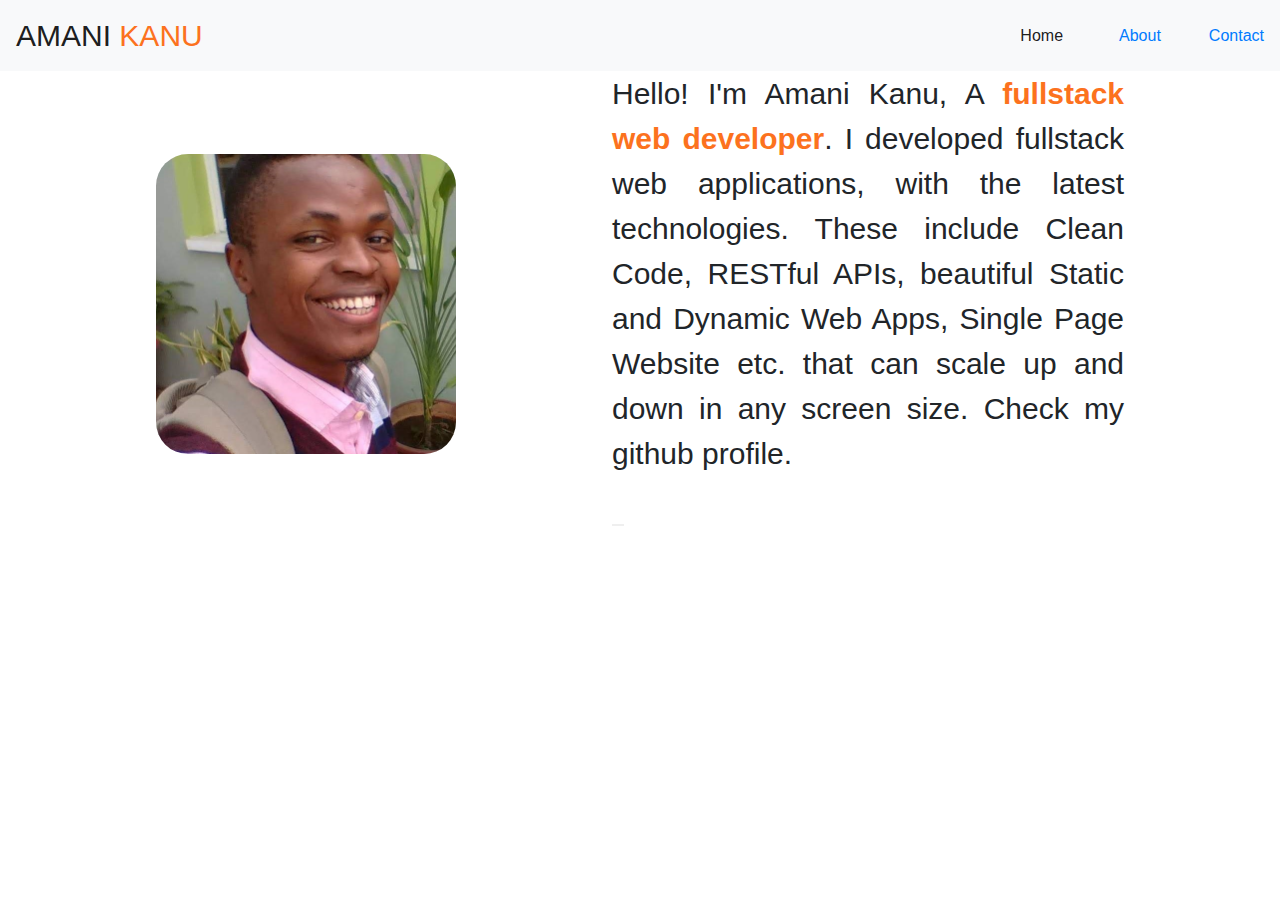
==== index.html @ 49bdc662 "personal summary with responsiveness added" ====
<!DOCTYPE html>
<html lang="en">

<head>
    <meta charset="UTF-8">
    <meta name="viewport" content="width=device-width, initial-scale=1.0">
    <meta http-equiv="X-UA-Compatible" content="ie=edge">
</head>

<body>
    <!-- include navbar file -->
    <div w3-include-html="header.html"></div>

    <div class="main">
        <div class="profile-image"> <img src="./img/profile-pix.jpg" alt="profile picture"></div>
        <div class="welcome-main">
            <p>Hello! I'm Amani Kanu,
                A <span> fullstack web developer</span>. I developed fullstack web applications,
                with the latest technologies. These include Clean Code, RESTful APIs, beautiful Static and Dynamic Web Apps,
                Single Page Website etc. that can scale up and down in any screen size. Check my github profile.
            </p>

            <div class="social">
                <a href="https://github.com/sirsuccess" target="_blank" title="Github"><button> <i
                            class="fab fa-github"></i>
                    </button>
                </a>
                <a href="https://codepen.io/amani-kanu/" target="_blank" title="Codepen"> <i
                        class="fab fa-codepen"></i></a>
                <a href="http://www.linkedin.com/in/amani-kanu" target="_blank" title="linkedIn"><i
                        class="fab fa-linkedin-in"></i></a>
                <a href="https://wa.me/2348160916203" target="_blank" title="Whatsapp"><i
                        class="fab fa-whatsapp"></i></a>
            </div>
        </div>
    </div>

    <script src="./js/header.js"></script>
    <script> includeHTML() </script>
</body>

</html>
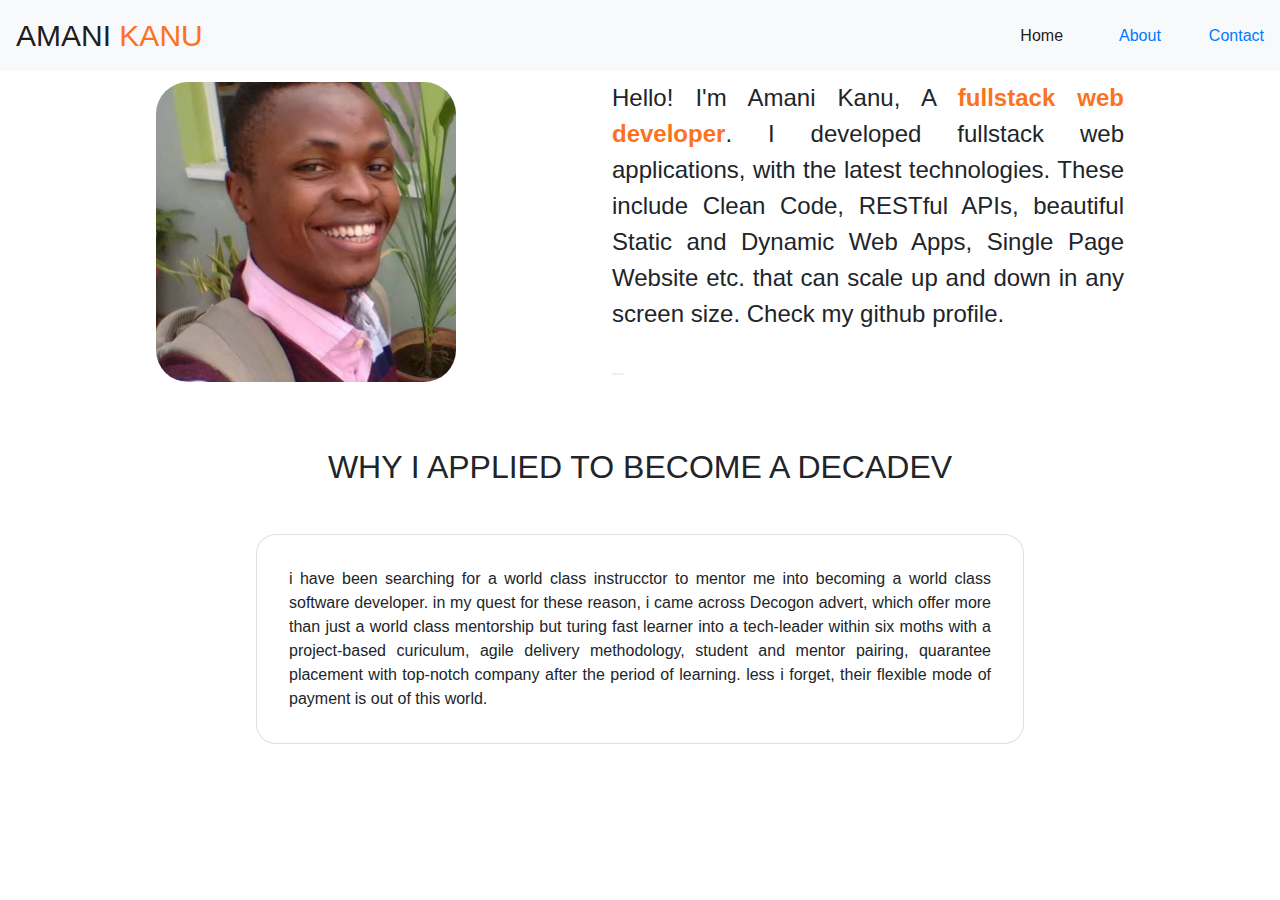
==== commit ceeca405: "why i applied to decagon" ====
--- a/index.html
+++ b/index.html
@@ -9,14 +9,15 @@
 
 <body>
     <!-- include navbar file -->
-    <div w3-include-html="header.html"></div>
+    <div class="nav-head" w3-include-html="header.html"></div>
 
     <div class="main">
         <div class="profile-image"> <img src="./img/profile-pix.jpg" alt="profile picture"></div>
         <div class="welcome-main">
             <p>Hello! I'm Amani Kanu,
                 A <span> fullstack web developer</span>. I developed fullstack web applications,
-                with the latest technologies. These include Clean Code, RESTful APIs, beautiful Static and Dynamic Web Apps,
+                with the latest technologies. These include Clean Code, RESTful APIs, beautiful Static and Dynamic Web
+                Apps,
                 Single Page Website etc. that can scale up and down in any screen size. Check my github profile.
             </p>
 
@@ -34,6 +35,15 @@
             </div>
         </div>
     </div>
+    <!-- why i appled to decagon start here -->
+    <div class="why-decagon">
+        <h2> why i applied to become a decadev</h2>
+        <p class="card">
+            i have been searching for a world class instrucctor to mentor me into becoming a world class software developer.
+            in my quest for these reason, i came across Decogon advert, which offer more than just a world class mentorship but turing fast learner into a tech-leader within six moths with a project-based curiculum, agile delivery methodology, student and mentor pairing, quarantee placement with top-notch company after the period of learning.
+            less i forget, their flexible mode of payment is out of this world.
+        </p>
+    </div>
 
     <script src="./js/header.js"></script>
     <script> includeHTML() </script>
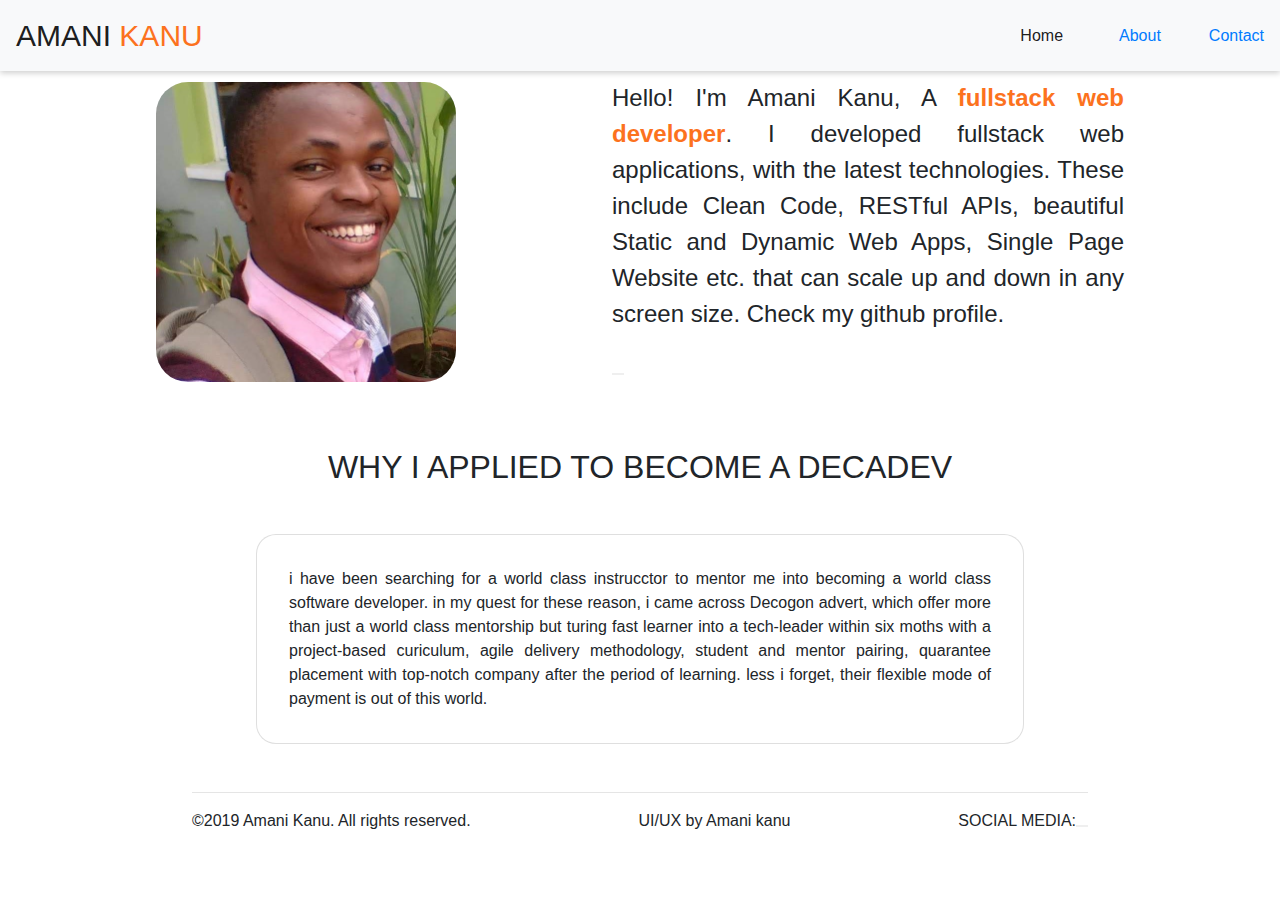
==== commit d703f164: "footer added" ====
--- a/index.html
+++ b/index.html
@@ -45,6 +45,8 @@
         </p>
     </div>
 
+     <!-- include navbar file -->
+     <div  w3-include-html="footer.html"></div>
     <script src="./js/header.js"></script>
     <script> includeHTML() </script>
 </body>
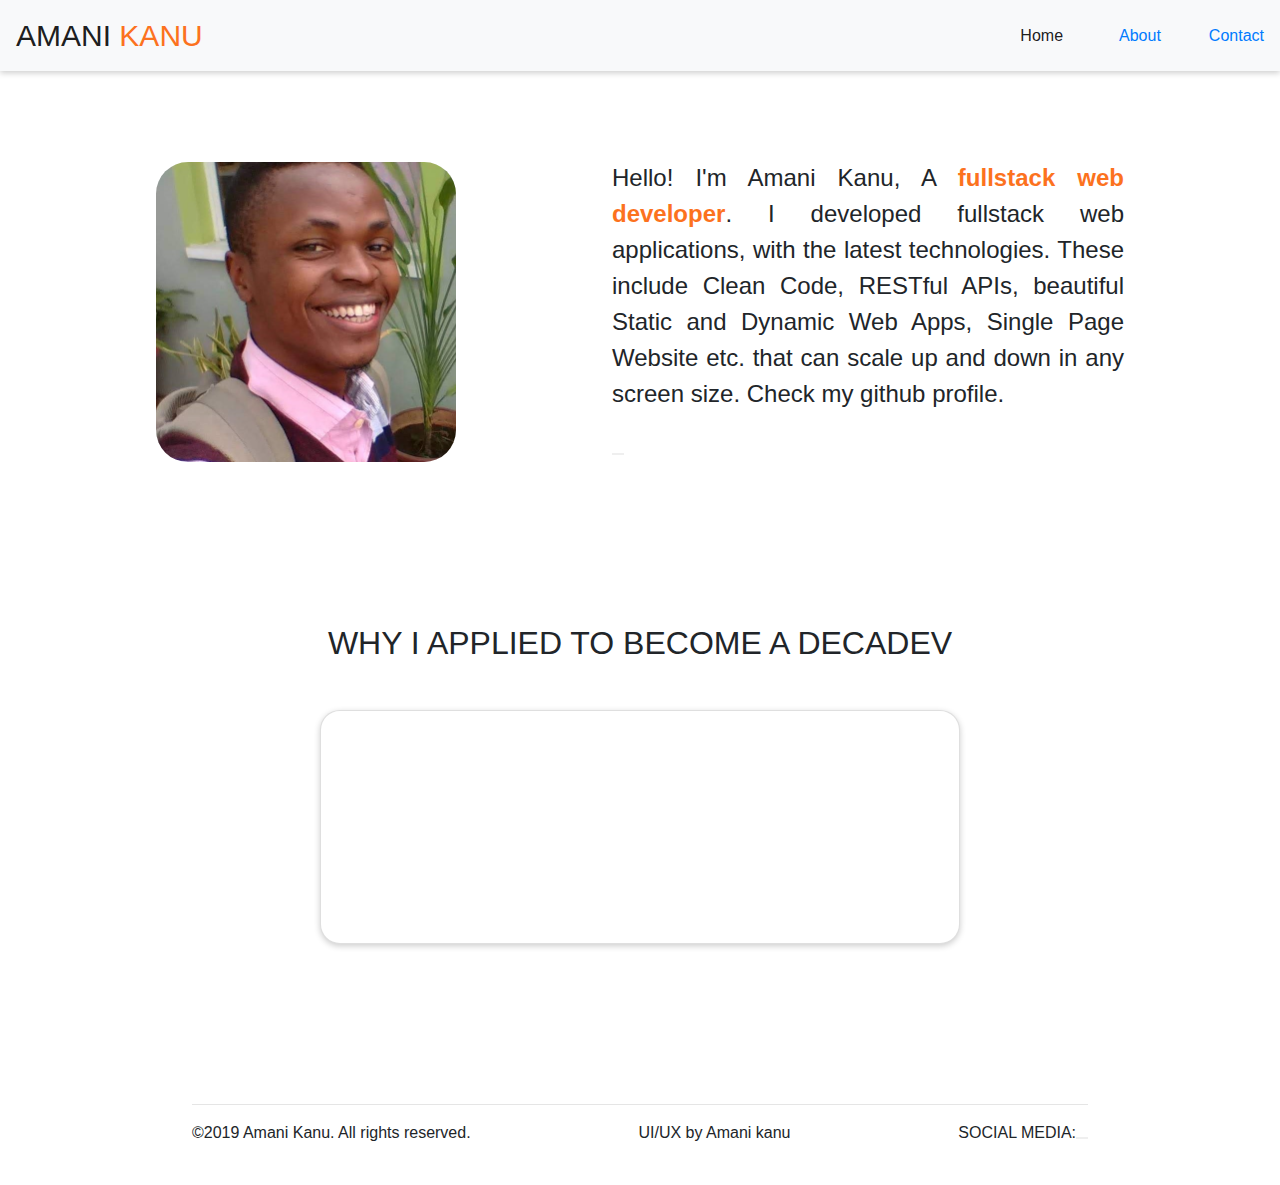
==== commit 1f1eadcd: "jquery link added to index page" ====
--- a/index.html
+++ b/index.html
@@ -39,14 +39,20 @@
     <div class="why-decagon">
         <h2> why i applied to become a decadev</h2>
         <p class="card">
-            i have been searching for a world class instrucctor to mentor me into becoming a world class software developer.
-            in my quest for these reason, i came across Decogon advert, which offer more than just a world class mentorship but turing fast learner into a tech-leader within six moths with a project-based curiculum, agile delivery methodology, student and mentor pairing, quarantee placement with top-notch company after the period of learning.
-            less i forget, their flexible mode of payment is out of this world.
+            <span>
+                i have been searching for a world class instrucctor to mentor me into becoming a world class software developer.
+                in my quest for these reason, i came across Decogon advert, which offer more than just a world class mentorship but turing fast learner into a tech-leader within six moths with a project-based curiculum, agile delivery methodology, student and mentor pairing, quarantee placement with top-notch company after the period of learning.
+                less i forget, their flexible mode of payment is out of this world.
+            </span>
         </p>
     </div>
 
-     <!-- include navbar file -->
+     <!-- include footer file -->
      <div  w3-include-html="footer.html"></div>
+     <script src="https://ajax.googleapis.com/ajax/libs/jquery/3.4.0/jquery.min.js"></script>
+    <script src="https://stackpath.bootstrapcdn.com/bootstrap/4.3.1/js/bootstrap.min.js"
+        integrity="sha384-JjSmVgyd0p3pXB1rRibZUAYoIIy6OrQ6VrjIEaFf/nJGzIxFDsf4x0xIM+B07jRM"
+        crossorigin="anonymous"></script>
     <script src="./js/header.js"></script>
     <script> includeHTML() </script>
 </body>
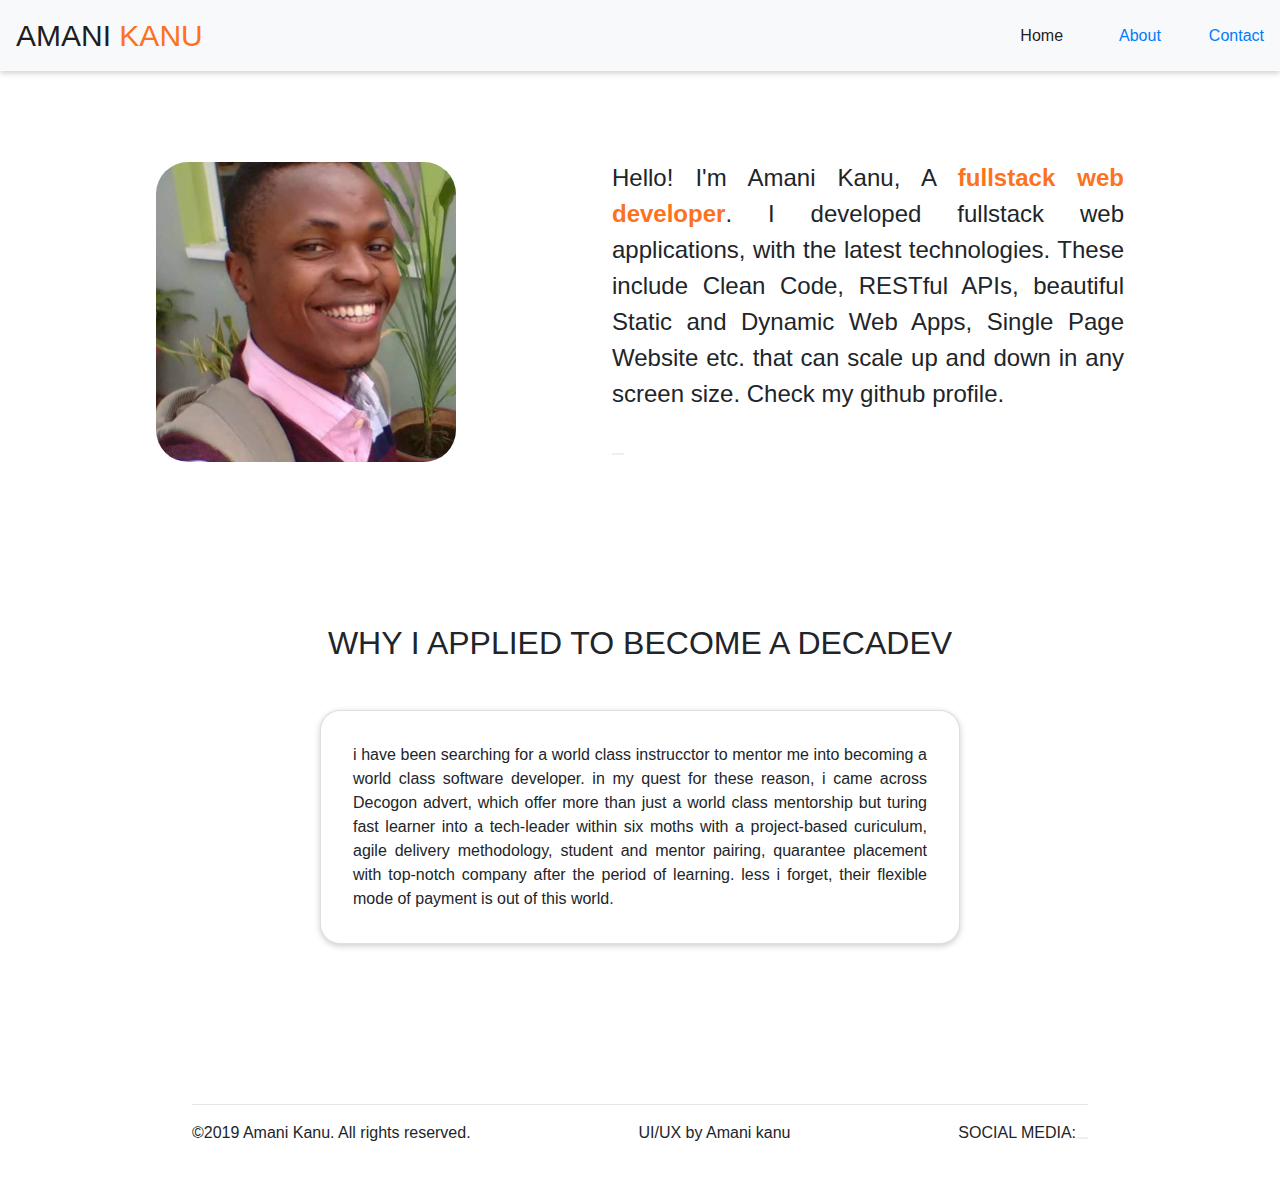
==== commit f67da3ef: "tech skill added" ====
--- a/index.html
+++ b/index.html
@@ -37,7 +37,7 @@
     </div>
     <!-- why i appled to decagon start here -->
     <div class="why-decagon">
-        <h2> why i applied to become a decadev</h2>
+        <h2> why i applied to become a decadev</h2> 
         <p class="card">
             <span>
                 i have been searching for a world class instrucctor to mentor me into becoming a world class software developer.
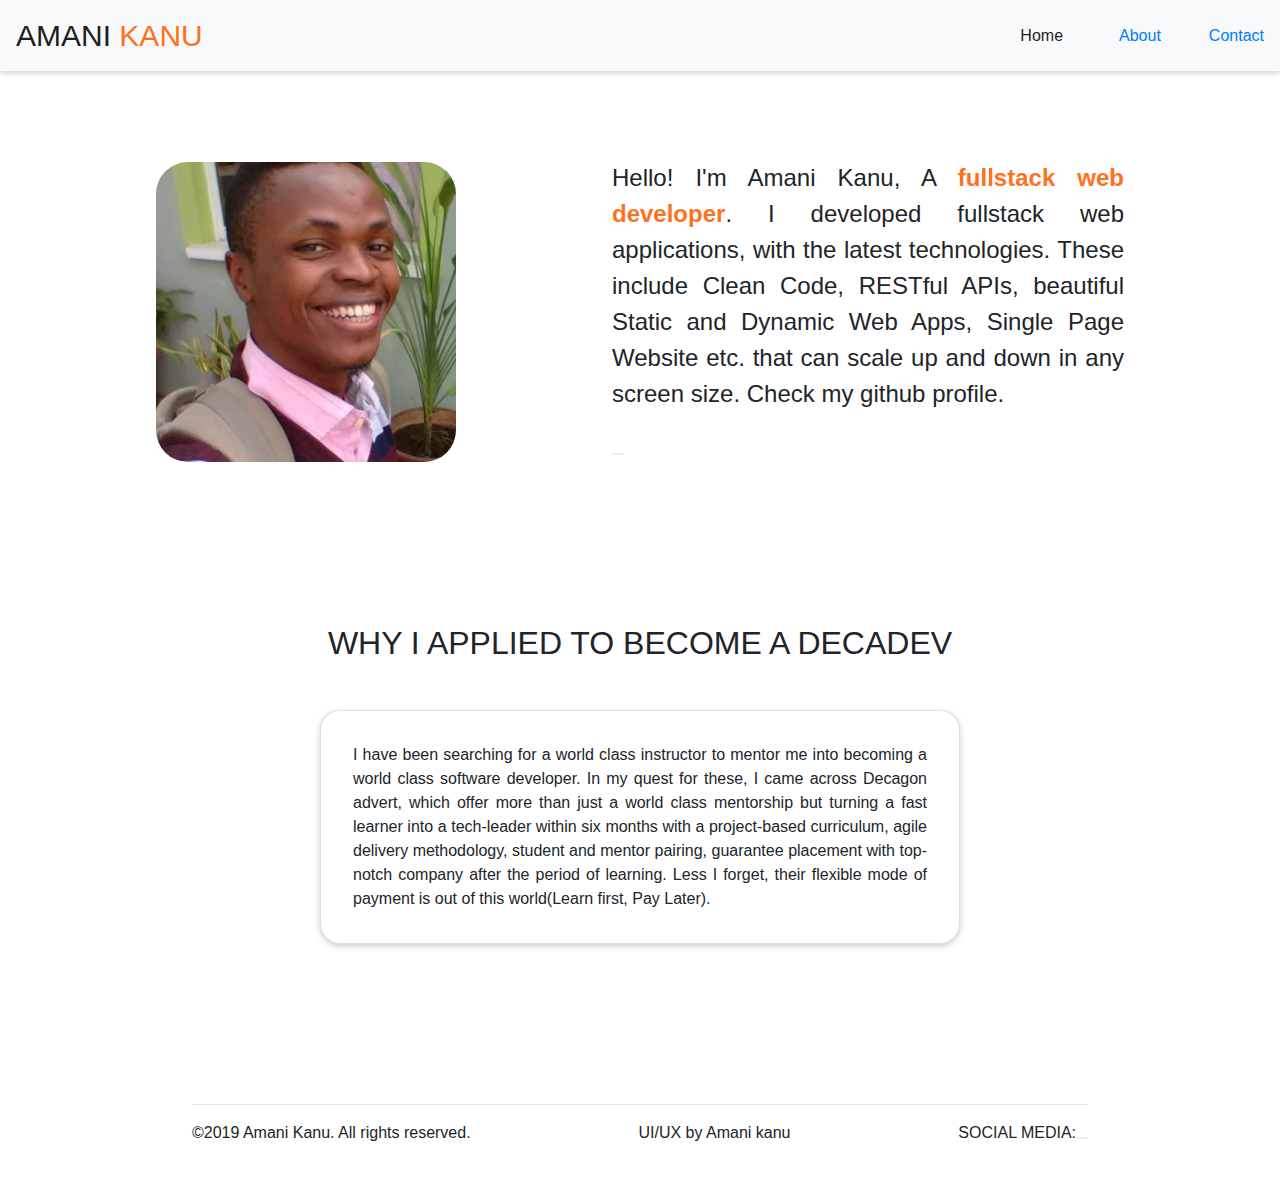
==== commit 059e980b: "experience added" ====
--- a/index.html
+++ b/index.html
@@ -40,9 +40,10 @@
         <h2> why i applied to become a decadev</h2> 
         <p class="card">
             <span>
-                i have been searching for a world class instrucctor to mentor me into becoming a world class software developer.
-                in my quest for these reason, i came across Decogon advert, which offer more than just a world class mentorship but turing fast learner into a tech-leader within six moths with a project-based curiculum, agile delivery methodology, student and mentor pairing, quarantee placement with top-notch company after the period of learning.
-                less i forget, their flexible mode of payment is out of this world.
+                    I have been searching for a world class instructor to mentor me into becoming a world class software developer.
+                    In my quest for these, I came across Decagon advert, which offer more than just a world class mentorship but turning a fast learner into a tech-leader within six months with a project-based curriculum, agile delivery methodology, student and mentor pairing, guarantee placement with top-notch company after the period of learning.
+                    Less I forget, their flexible mode of payment is out of this world(Learn first, Pay Later).
+    
             </span>
         </p>
     </div>
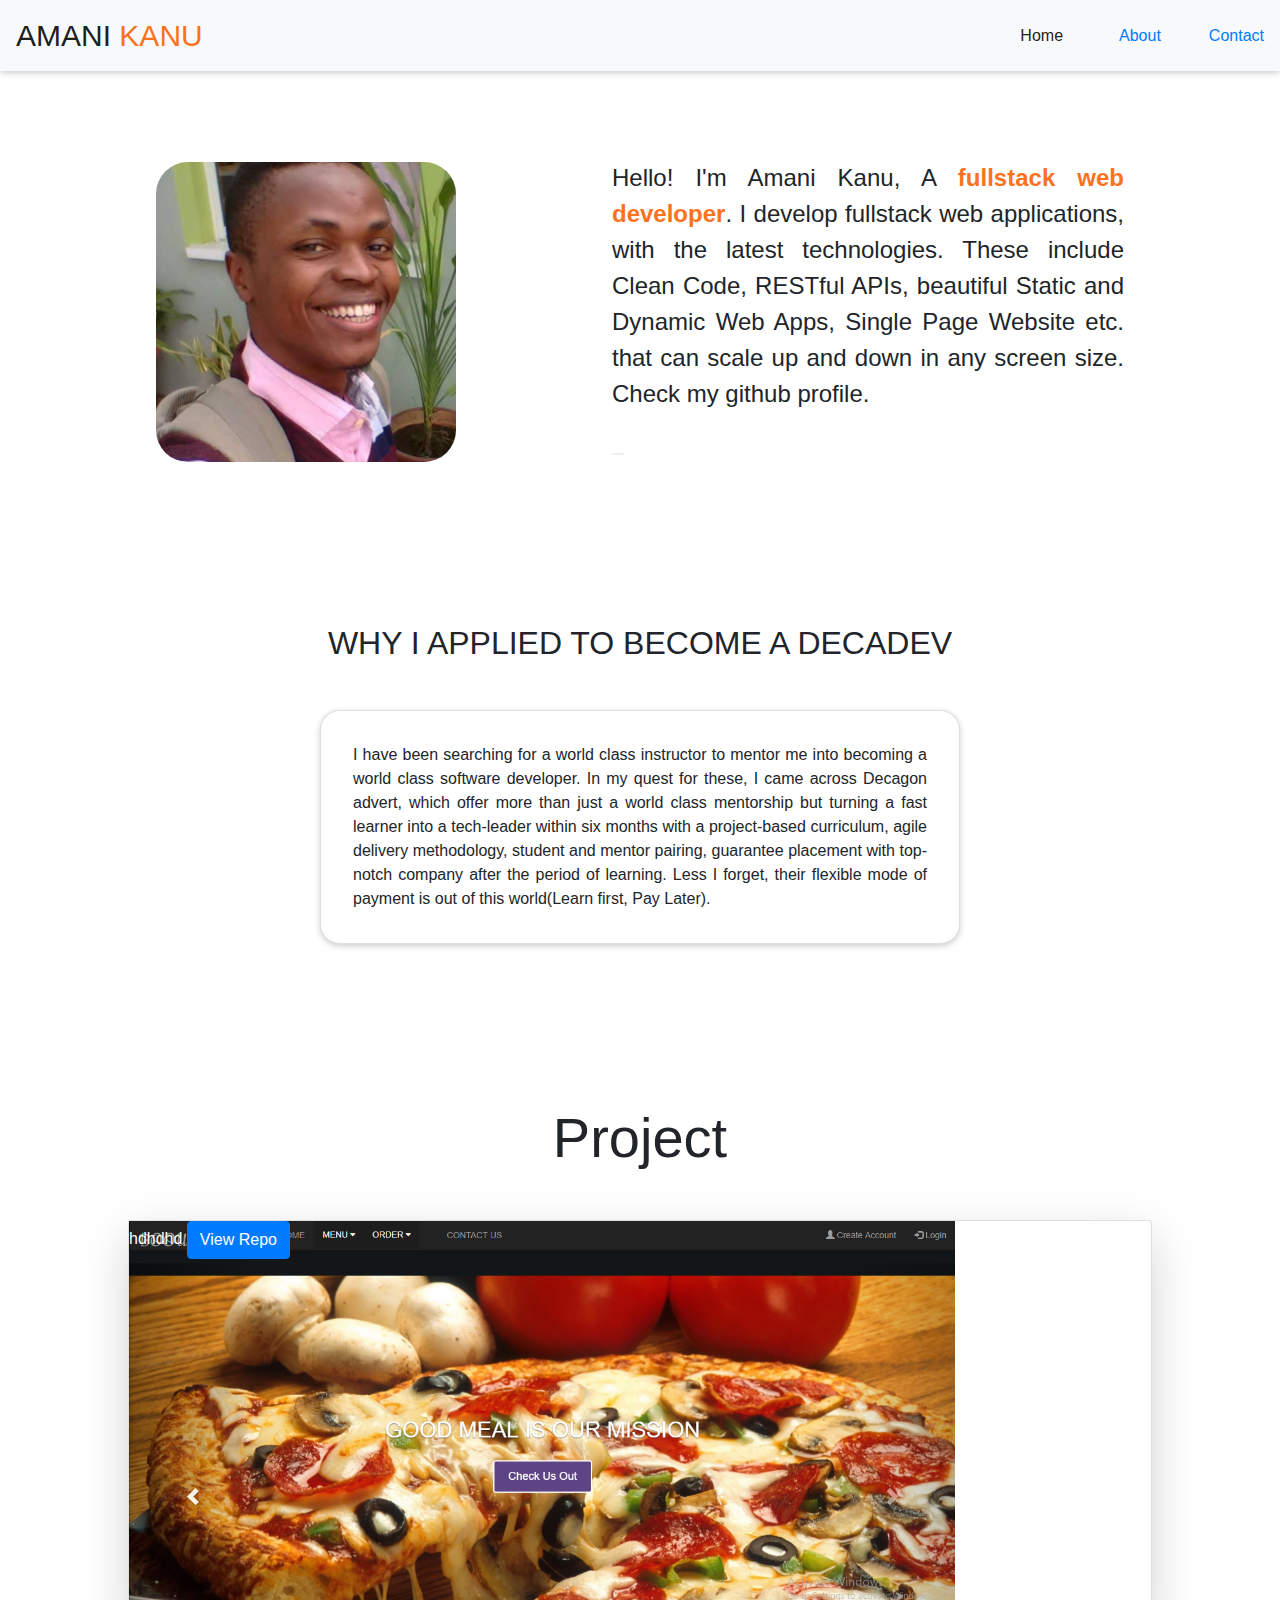
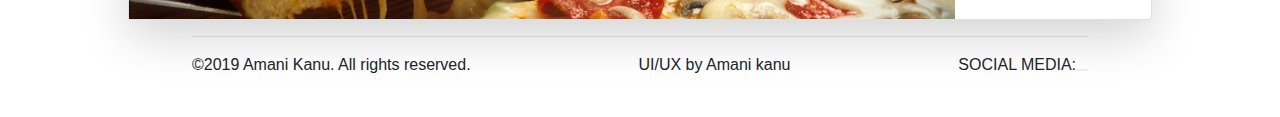
==== commit 1e27d7ea: "adding project" ====
--- a/index.html
+++ b/index.html
@@ -15,7 +15,7 @@
         <div class="profile-image"> <img src="./img/profile-pix.jpg" alt="profile picture"></div>
         <div class="welcome-main">
             <p>Hello! I'm Amani Kanu,
-                A <span> fullstack web developer</span>. I developed fullstack web applications,
+                A <span> fullstack web developer</span>. I develop fullstack web applications,
                 with the latest technologies. These include Clean Code, RESTful APIs, beautiful Static and Dynamic Web
                 Apps,
                 Single Page Website etc. that can scale up and down in any screen size. Check my github profile.
@@ -47,6 +47,20 @@
             </span>
         </p>
     </div>
+        <div class="project-title text-center display-4 mb-5">
+            Project
+        </div>
+    <div id="project" class="card-group">
+
+        <div class="card card1 shadow-lg">
+            <div class="inner-card">
+
+                hdhdhd
+                <button class="btn btn-primary">View Repo</button>
+            </div>
+        </div>
+    </div>
+
 
      <!-- include footer file -->
      <div  w3-include-html="footer.html"></div>
@@ -55,6 +69,7 @@
         integrity="sha384-JjSmVgyd0p3pXB1rRibZUAYoIIy6OrQ6VrjIEaFf/nJGzIxFDsf4x0xIM+B07jRM"
         crossorigin="anonymous"></script>
     <script src="./js/header.js"></script>
+    <script src="./js/index.js"></script>
     <script> includeHTML() </script>
 </body>
 
